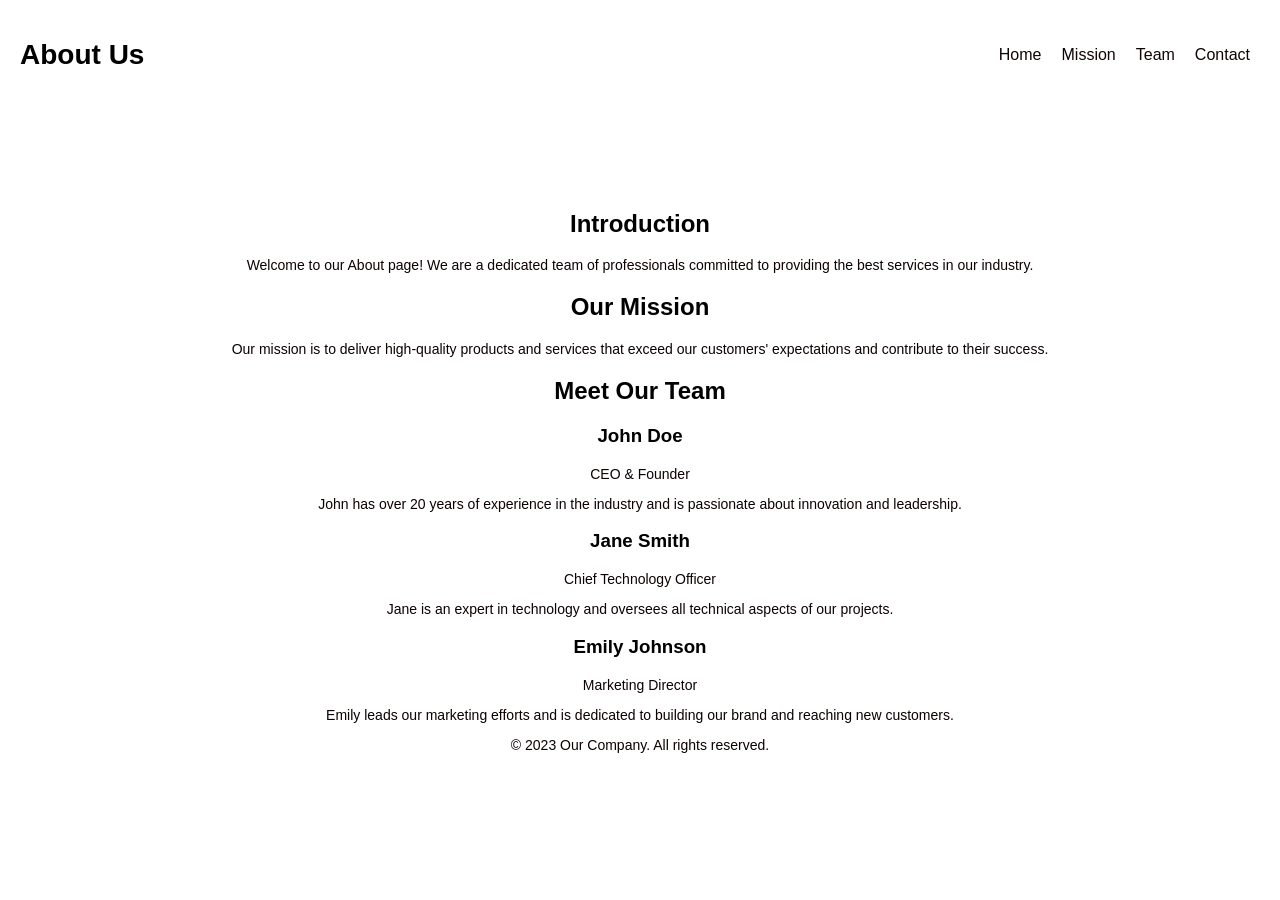
==== about.html @ 7ca67bab "added home, contact, about and their deatails" ====
<!DOCTYPE html>
<html lang="en">
<head>
    <meta charset="UTF-8">
    <meta name="viewport" content="width=device-width, initial-scale=1.0">
    <title>About Us</title>
    <link rel="stylesheet" href="style1.css">
</head>
<body>
    <header>
        <h1>About Us</h1>
        <nav>
            <ul>
                <li><a href="home.html">Home</a></li>
                <li><a href="#mission">Mission</a></li>
                <li><a href="#team">Team</a></li>
                <li><a href="contact.html">Contact</a></li>
            </ul>
        </nav>
    </header>
    
    <main>
        <section id="introduction">
            <h2>Introduction</h2>
            <p>Welcome to our About page! We are a dedicated team of professionals committed to providing the best services in our industry.</p>
        </section>
        
        <section id="mission">
            <h2>Our Mission</h2>
            <p>Our mission is to deliver high-quality products and services that exceed our customers' expectations and contribute to their success.</p>
        </section>
        
        <section id="team">
            <h2>Meet Our Team</h2>
            <div class="team-member">
                <h3>John Doe</h3>
                <p>CEO & Founder</p>
                <p>John has over 20 years of experience in the industry and is passionate about innovation and leadership.</p>
            </div>
            <div class="team-member">
                <h3>Jane Smith</h3>
                <p>Chief Technology Officer</p>
                <p>Jane is an expert in technology and oversees all technical aspects of our projects.</p>
            </div>
            <div class="team-member">
                <h3>Emily Johnson</h3>
                <p>Marketing Director</p>
                <p>Emily leads our marketing efforts and is dedicated to building our brand and reaching new customers.</p>
            </div>
        </section>
    </main>
    
    <footer>
        <p>&copy; 2023 Our Company. All rights reserved.</p>
    </footer>
</body>
</html>
---- style1.css ----
body {
    font-family: Arial, sans-serif;
    margin: 0;
    padding: 0;
    text-align: center;
}

header {
    display: flex;
    justify-content: space-between;
    align-items: center;
    padding: 20px;
}

.logo {
    font-size: 18px;
    font-weight: bold;
    color: #007BFF;
    margin-left: 20px;
}

nav ul {
    list-style: none;
    padding: 0;
    margin: 0;
    display: flex;
}

nav ul li {
    margin: 0 10px;
}

nav ul li a {
    text-decoration: none;
    color: rgb(16, 4, 4);
}

main {
    margin-top: 100px;
}

h1 {
    font-size: 28px;
    font-weight: bold;
}

p {
    font-size: 14px;
    color: rgb(13, 1, 1);
}

.buttons {
    margin-top: 20px;
}

.get-started {
    background-color: #007BFF;
    color: rgb(216, 211, 211);
    border: none;
    padding: 10px 20px;
    margin-right: 10px;
    border-radius: 5px;
    cursor: pointer;
}

.see-pricing {
    background-color: white;
    color: #007BFF;
    border: 1px solid #007BFF;
    padding: 10px 20px;
    border-radius: 5px;
    cursor: pointer;}
    .home {
        background-color: #007BFF;
        color: rgb(216, 211, 211);
        border: none;
        padding: 10px 20px;
        margin-right: 10px;
        border-radius: 5px;
        cursor: pointer;
   
    }
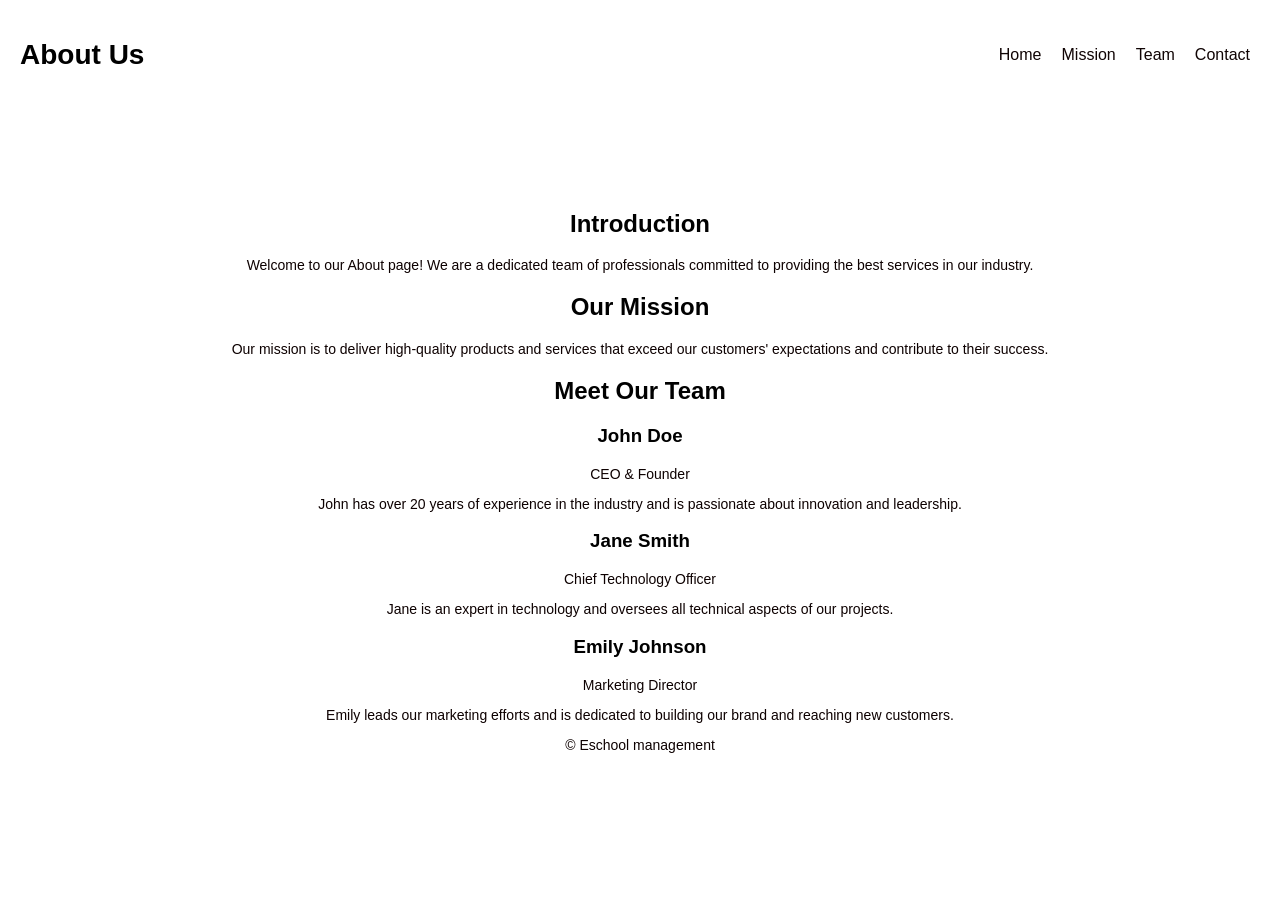
==== commit 28183f60: "added collors" ====
--- a/about.html
+++ b/about.html
@@ -51,7 +51,7 @@
     </main>
     
     <footer>
-        <p>&copy; 2023 Our Company. All rights reserved.</p>
+        <p>&copy; Eschool management</p>
     </footer>
 </body>
 </html>
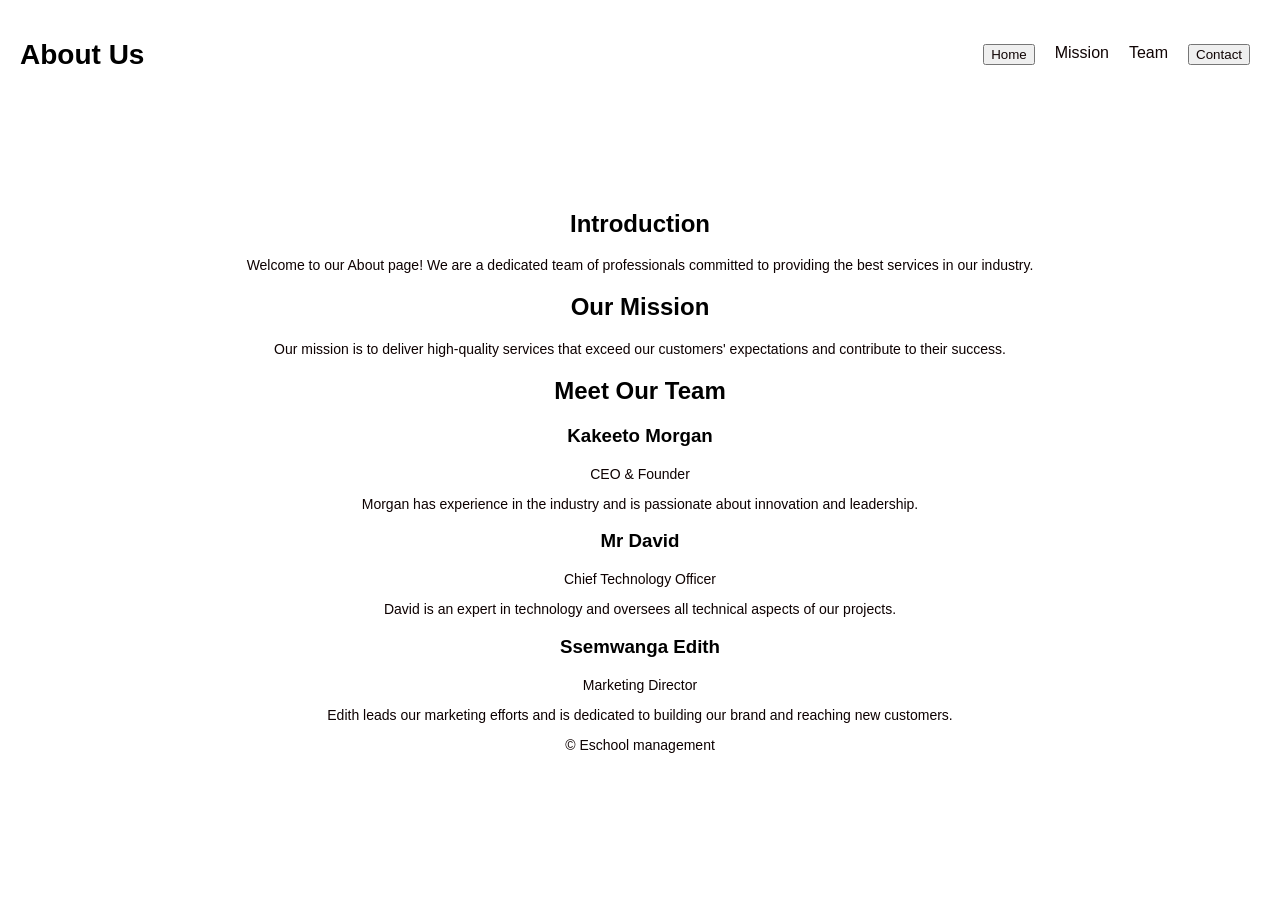
==== commit 125d45e9: "adited some words in home and about" ====
--- a/about.html
+++ b/about.html
@@ -11,10 +11,10 @@
         <h1>About Us</h1>
         <nav>
             <ul>
-                <li><a href="home.html">Home</a></li>
+                <li><button><a href="home.html">Home</a></button></li>
                 <li><a href="#mission">Mission</a></li>
                 <li><a href="#team">Team</a></li>
-                <li><a href="contact.html">Contact</a></li>
+                <li> <button><a href="contact.html">Contact</a></button></li>
             </ul>
         </nav>
     </header>
@@ -27,25 +27,25 @@
         
         <section id="mission">
             <h2>Our Mission</h2>
-            <p>Our mission is to deliver high-quality products and services that exceed our customers' expectations and contribute to their success.</p>
+            <p>Our mission is to deliver high-quality services that exceed our customers' expectations and contribute to their success.</p>
         </section>
         
         <section id="team">
             <h2>Meet Our Team</h2>
             <div class="team-member">
-                <h3>John Doe</h3>
+                <h3>Kakeeto Morgan</h3>
                 <p>CEO & Founder</p>
-                <p>John has over 20 years of experience in the industry and is passionate about innovation and leadership.</p>
+                <p>Morgan has experience in the industry and is passionate about innovation and leadership.</p>
             </div>
             <div class="team-member">
-                <h3>Jane Smith</h3>
+                <h3>Mr David</h3>
                 <p>Chief Technology Officer</p>
-                <p>Jane is an expert in technology and oversees all technical aspects of our projects.</p>
+                <p>David is an expert in technology and oversees all technical aspects of our projects.</p>
             </div>
             <div class="team-member">
-                <h3>Emily Johnson</h3>
+                <h3>Ssemwanga Edith</h3>
                 <p>Marketing Director</p>
-                <p>Emily leads our marketing efforts and is dedicated to building our brand and reaching new customers.</p>
+                <p>Edith leads our marketing efforts and is dedicated to building our brand and reaching new customers.</p>
             </div>
         </section>
     </main>
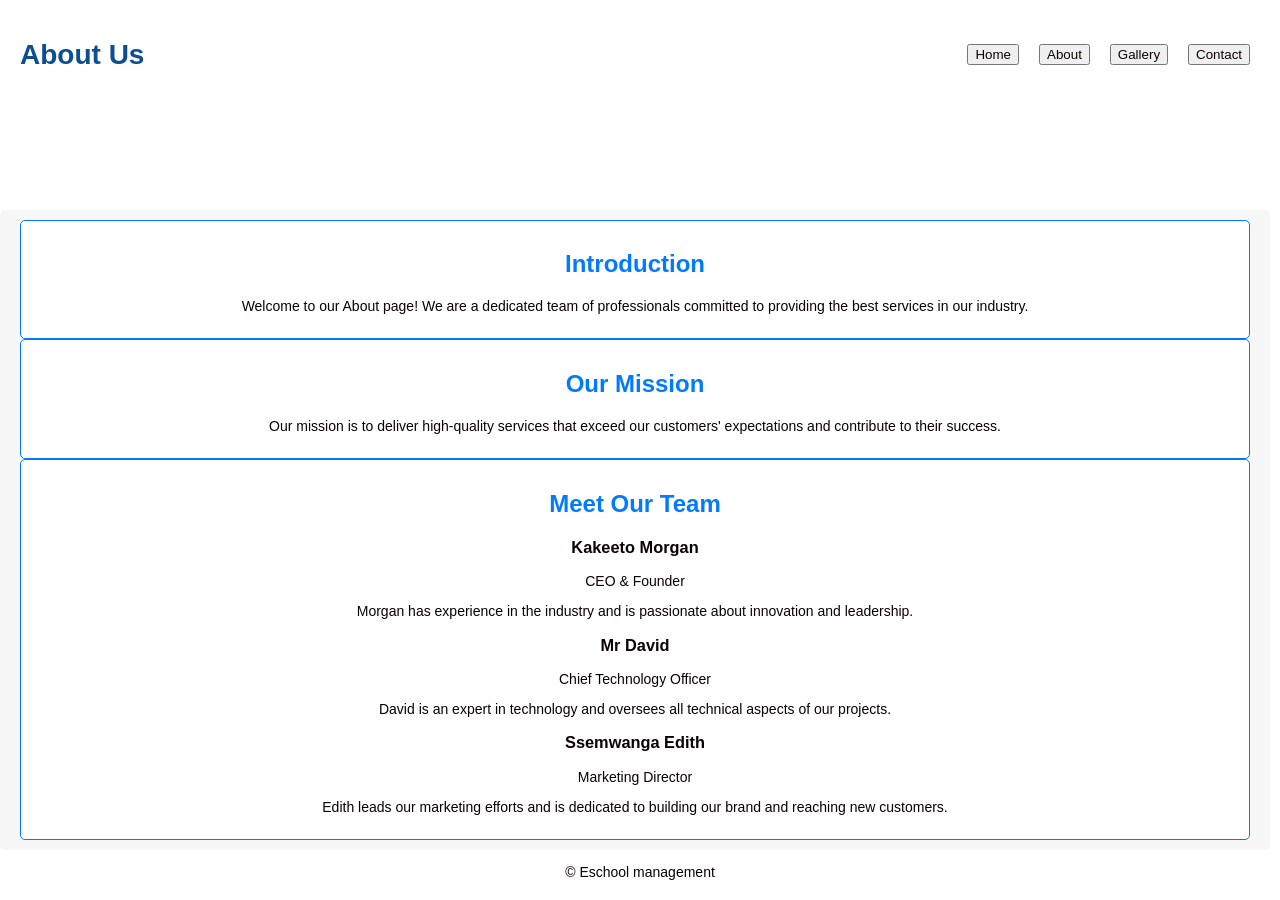
==== commit 876bdfa4: "added home.html to project.html" ====
--- a/about.html
+++ b/about.html
@@ -11,10 +11,10 @@
         <h1>About Us</h1>
         <nav>
             <ul>
-                <li><button><a href="home.html">Home</a></button></li>
-                <li><a href="#mission">Mission</a></li>
-                <li><a href="#team">Team</a></li>
-                <li> <button><a href="contact.html">Contact</a></button></li>
+                <li> <button><a href="project.html">Home</a></button></li>
+                <li><button><a href="about.html">About</a></button></li>
+                <li><button><a href="gallery.html">Gallery</a></button></li>
+                <li><button><a href="contact.html">Contact</a></button></li>
             </ul>
         </nav>
     </header>
--- a/style1.css
+++ b/style1.css
@@ -10,6 +10,7 @@
     justify-content: space-between;
     align-items: center;
     padding: 20px;
+    color: #0d4d91;
 }
 
 .logo {
@@ -54,7 +55,7 @@
 }
 
 .get-started {
-    background-color: #007BFF;
+    background-color: #03101e;
     color: rgb(216, 211, 211);
     border: none;
     padding: 10px 20px;
@@ -79,4 +80,30 @@
         border-radius: 5px;
         cursor: pointer;
    
-    }+    }
+    section{
+        background-color: white;
+        color: #007BFF;
+        border: 1px solid #007BFF;
+        padding: 10px 20px;
+        border-radius: 5px;
+        cursor: pointer;}
+        main{
+            background-color: #f7f7f7;
+    color: rgb(216, 211, 211);
+    border: none;
+    padding: 10px 20px;
+    margin-right: 10px;
+    border-radius: 5px;
+    cursor: pointer;
+}
+        div{
+            font-size: 14px;
+            color: rgb(13, 1, 1);
+        }
+        title{
+            font-size: 18px;
+            font-weight: bold;
+            color: #007BFF;
+            margin-left: 20px;
+        }
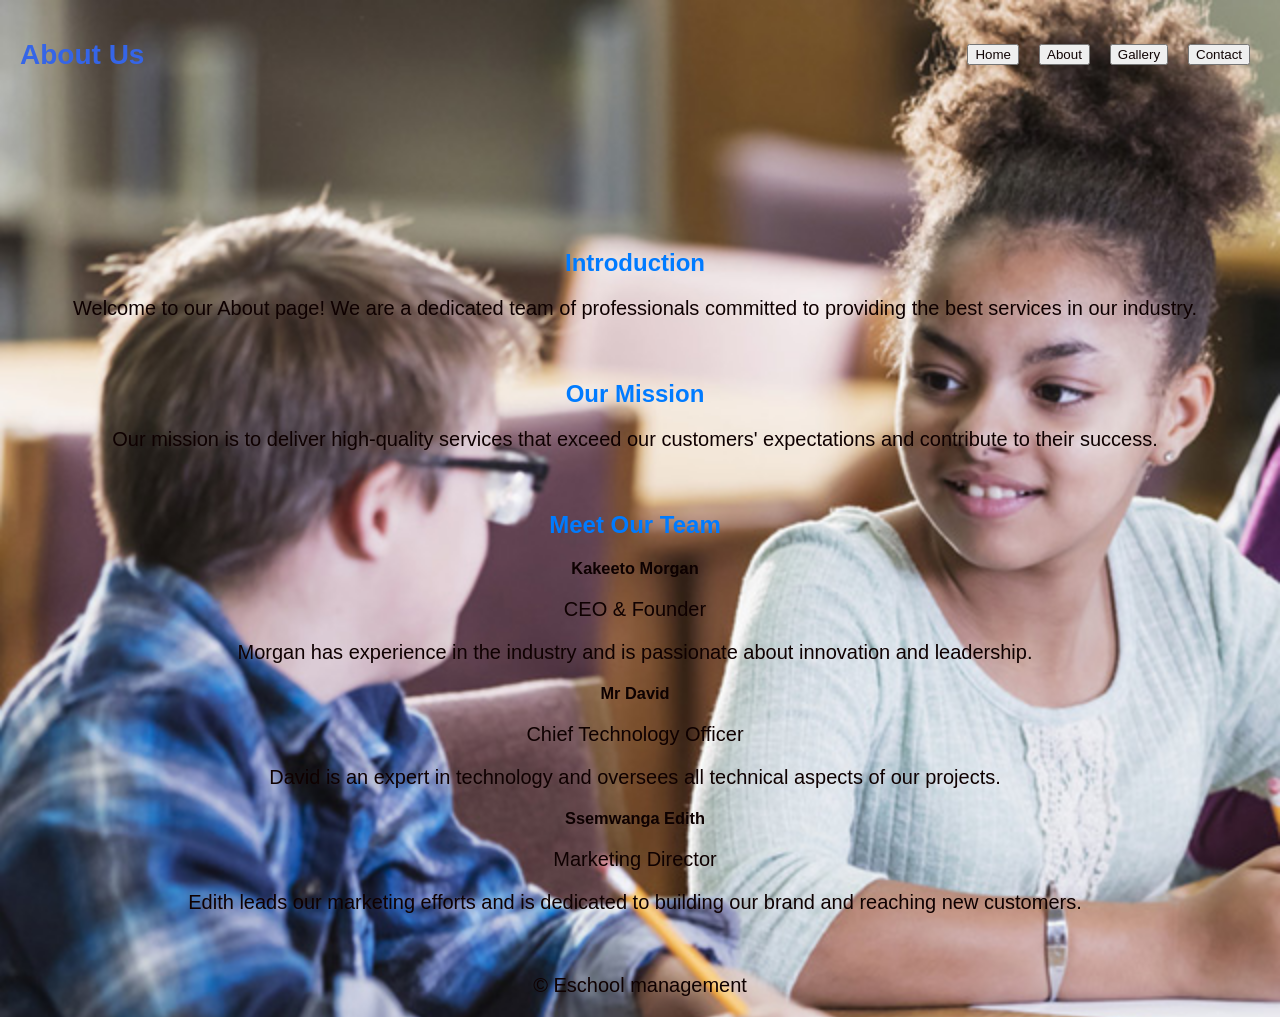
==== commit f4214e5b: "changed from project to home.html" ====
--- a/about.html
+++ b/about.html
@@ -11,7 +11,7 @@
         <h1>About Us</h1>
         <nav>
             <ul>
-                <li> <button><a href="project.html">Home</a></button></li>
+                <li> <button><a href="home.html">Home</a></button></li>
                 <li><button><a href="about.html">About</a></button></li>
                 <li><button><a href="gallery.html">Gallery</a></button></li>
                 <li><button><a href="contact.html">Contact</a></button></li>
--- a/style1.css
+++ b/style1.css
@@ -3,6 +3,9 @@
     margin: 0;
     padding: 0;
     text-align: center;
+background-image:url(picss/gge.jpeg) ;
+background-size: 2000px;
+
 }
 
 header {
@@ -38,16 +41,19 @@
 
 main {
     margin-top: 100px;
+
 }
 
 h1 {
     font-size: 28px;
     font-weight: bold;
+    color: #3565e7;
 }
 
 p {
-    font-size: 14px;
-    color: rgb(13, 1, 1);
+    font-size: 20px;
+    color: rgb(15, 1, 1);
+    font-weight: 500;
 }
 
 .buttons {
@@ -55,8 +61,8 @@
 }
 
 .get-started {
-    background-color: #03101e;
-    color: rgb(216, 211, 211);
+    background-color: #106fd5;
+    color: rgb(254, 254, 254);
     border: none;
     padding: 10px 20px;
     margin-right: 10px;
@@ -82,12 +88,14 @@
    
     }
     section{
-        background-color: white;
+        background-color: rgb(255, 255, 255);
         color: #007BFF;
-        border: 1px solid #007BFF;
+        border: 0px solid #007BFF;
         padding: 10px 20px;
-        border-radius: 5px;
-        cursor: pointer;}
+        border-radius:1000px;
+        cursor: pointer;
+background: transparent;
+    }
         main{
             background-color: #f7f7f7;
     color: rgb(216, 211, 211);
@@ -96,6 +104,7 @@
     margin-right: 10px;
     border-radius: 5px;
     cursor: pointer;
+background: transparent;
 }
         div{
             font-size: 14px;
@@ -106,4 +115,7 @@
             font-weight: bold;
             color: #007BFF;
             margin-left: 20px;
+        }
+        form{
+color: #106fd5;
         }
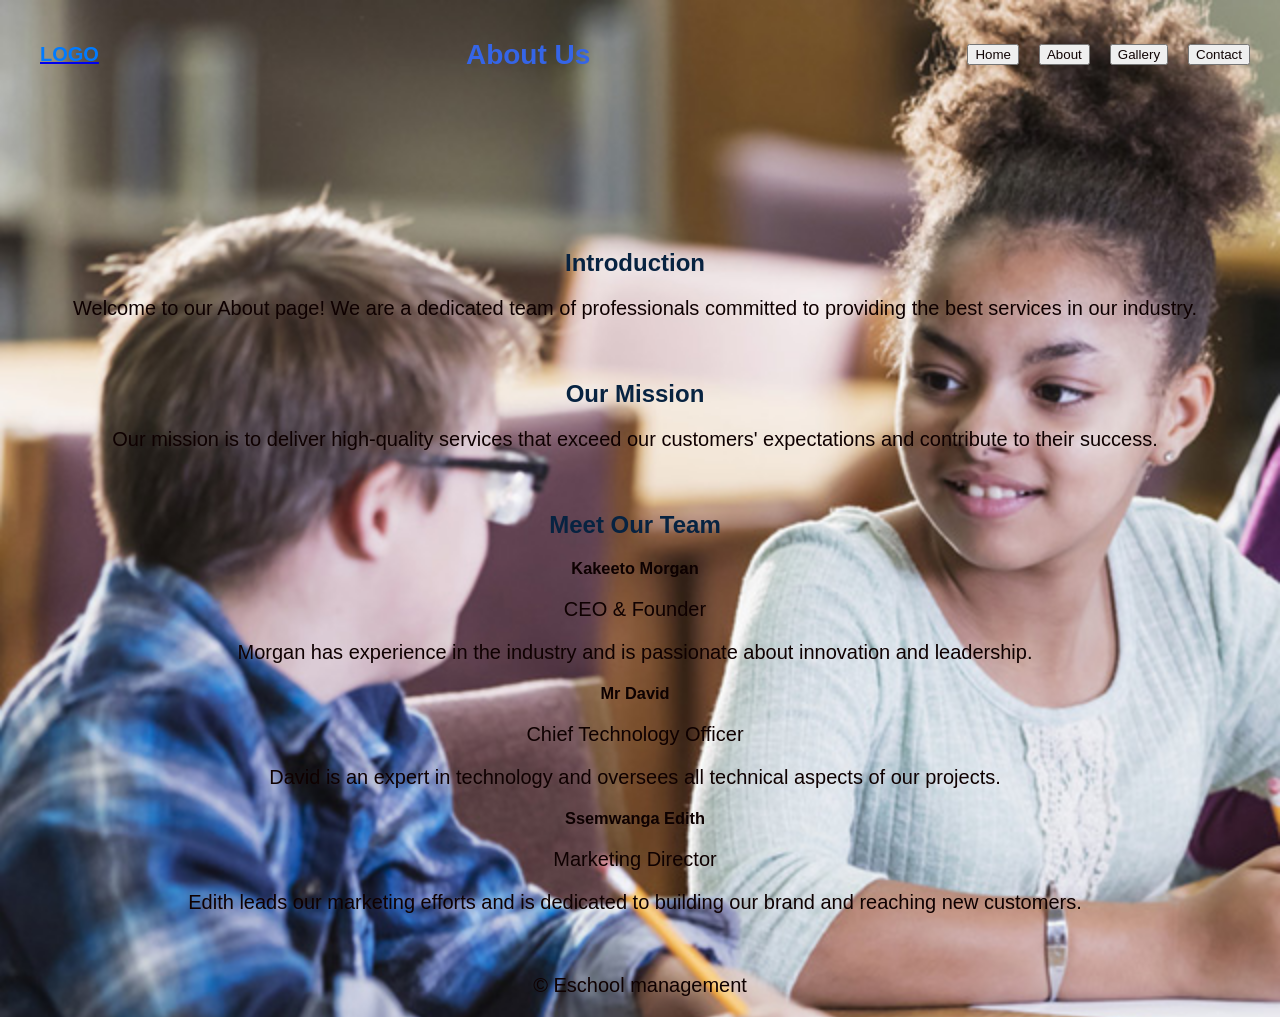
==== commit 968b7c2d: "added a link to logo" ====
--- a/about.html
+++ b/about.html
@@ -8,6 +8,7 @@
 </head>
 <body>
     <header>
+ <a href="home.html"><div  class="logo">LOGO</div></a>
         <h1>About Us</h1>
         <nav>
             <ul>
--- a/style1.css
+++ b/style1.css
@@ -5,6 +5,7 @@
     text-align: center;
 background-image:url(picss/gge.jpeg) ;
 background-size: 2000px;
+background-repeat: url(picss/he.jpg);
 
 }
 
@@ -17,10 +18,11 @@
 }
 
 .logo {
-    font-size: 18px;
+    font-size: 20px;
     font-weight: bold;
     color: #007BFF;
     margin-left: 20px;
+    
 }
 
 nav ul {
@@ -28,6 +30,7 @@
     padding: 0;
     margin: 0;
     display: flex;
+    
 }
 
 nav ul li {
@@ -89,7 +92,7 @@
     }
     section{
         background-color: rgb(255, 255, 255);
-        color: #007BFF;
+        color: #072341;
         border: 0px solid #007BFF;
         padding: 10px 20px;
         border-radius:1000px;
@@ -113,9 +116,9 @@
         title{
             font-size: 18px;
             font-weight: bold;
-            color: #007BFF;
+            color: #120fbe;
             margin-left: 20px;
         }
         form{
 color: #106fd5;
-        }+        }
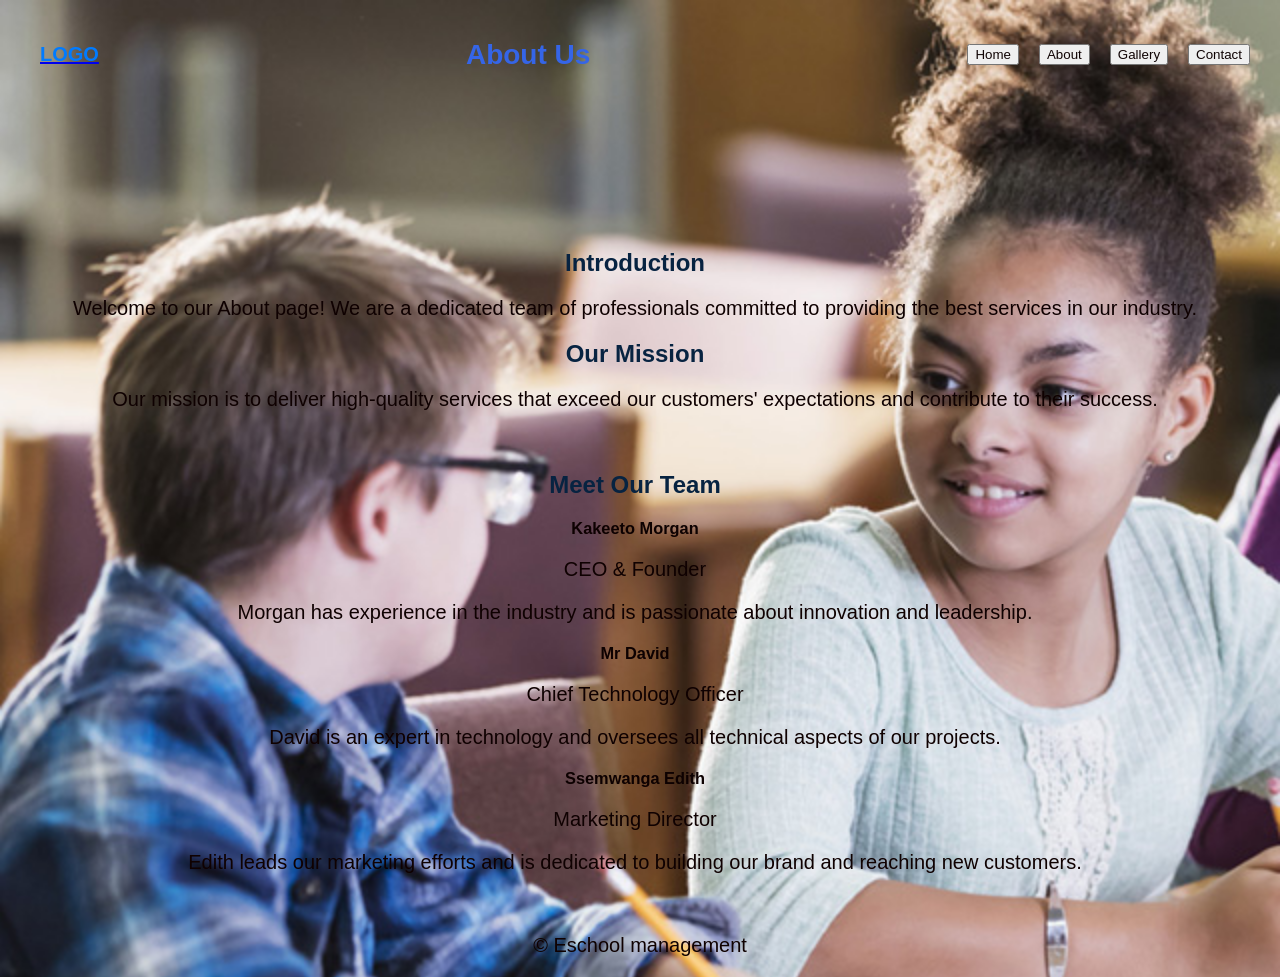
==== commit 0c241506: "removed repeated sections" ====
--- a/about.html
+++ b/about.html
@@ -8,11 +8,11 @@
 </head>
 <body>
     <header>
- <a href="home.html"><div  class="logo">LOGO</div></a>
+ <a href="index.html"><div  class="logo">LOGO</div></a>
         <h1>About Us</h1>
         <nav>
             <ul>
-                <li> <button><a href="home.html">Home</a></button></li>
+                <li> <button><a href="index.html">Home</a></button></li>
                 <li><button><a href="about.html">About</a></button></li>
                 <li><button><a href="gallery.html">Gallery</a></button></li>
                 <li><button><a href="contact.html">Contact</a></button></li>
@@ -24,9 +24,6 @@
         <section id="introduction">
             <h2>Introduction</h2>
             <p>Welcome to our About page! We are a dedicated team of professionals committed to providing the best services in our industry.</p>
-        </section>
-        
-        <section id="mission">
             <h2>Our Mission</h2>
             <p>Our mission is to deliver high-quality services that exceed our customers' expectations and contribute to their success.</p>
         </section>
@@ -37,13 +34,9 @@
                 <h3>Kakeeto Morgan</h3>
                 <p>CEO & Founder</p>
                 <p>Morgan has experience in the industry and is passionate about innovation and leadership.</p>
-            </div>
-            <div class="team-member">
                 <h3>Mr David</h3>
                 <p>Chief Technology Officer</p>
                 <p>David is an expert in technology and oversees all technical aspects of our projects.</p>
-            </div>
-            <div class="team-member">
                 <h3>Ssemwanga Edith</h3>
                 <p>Marketing Director</p>
                 <p>Edith leads our marketing efforts and is dedicated to building our brand and reaching new customers.</p>
